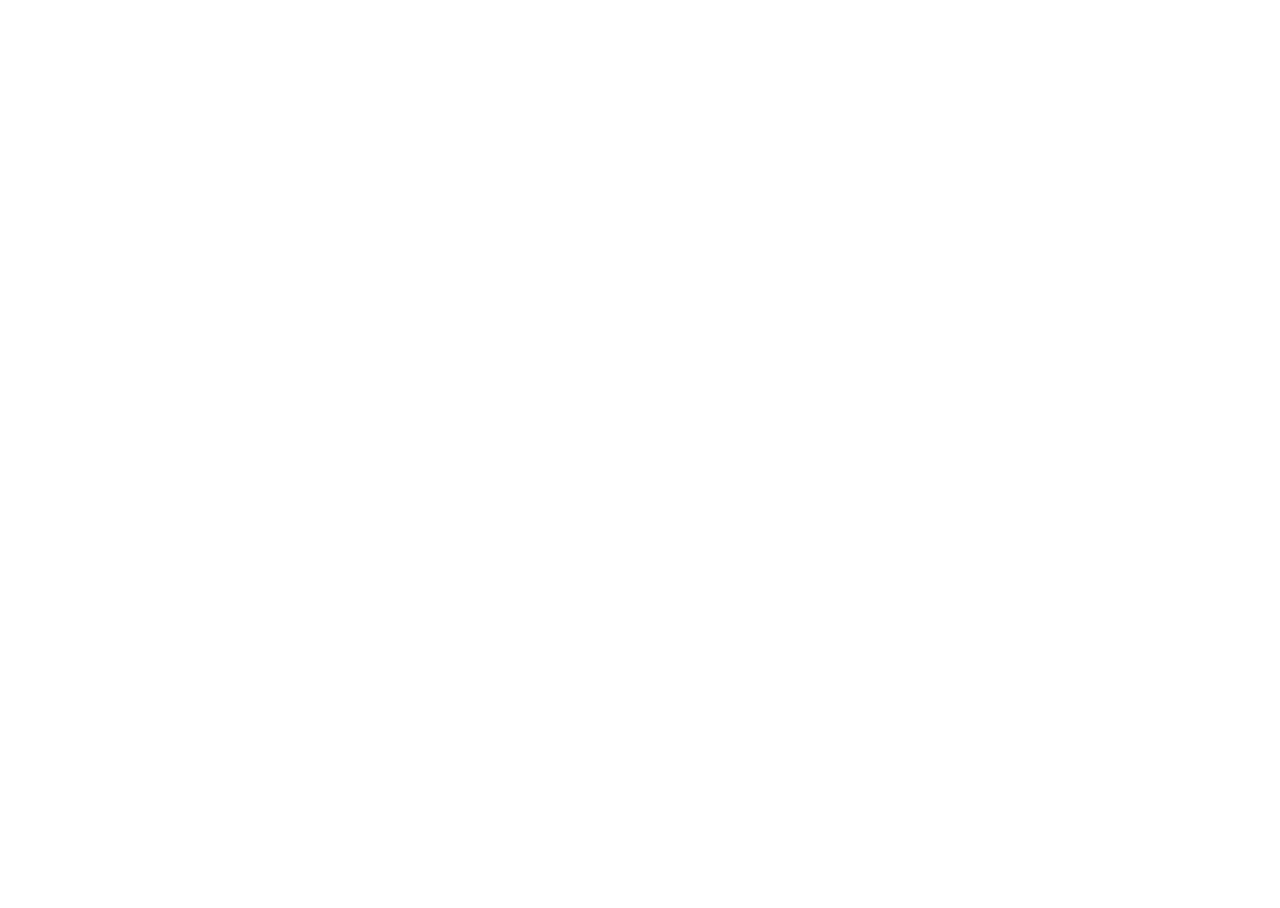
==== index.html @ 32a4a2d3 "Redeploy: UX/a11y polish pass (water-gun fixes, core-loop accessibility)" ====
<!DOCTYPE html>
<html lang="en">
  <head>
    <meta charset="utf-8" />
    <meta httpEquiv="X-UA-Compatible" content="IE=edge" />
    <meta name="viewport" content="width=device-width, initial-scale=1, shrink-to-fit=no" />
    <title>Trashure-Hunters</title>
    <!-- The `react-native-web` recommended style reset: https://necolas.github.io/react-native-web/docs/setup/#root-element -->
    <style id="expo-reset">
      /* These styles make the body full-height */
      html,
      body {
        height: 100%;
      }
      /* These styles disable body scrolling if you are using <ScrollView> */
      body {
        overflow: hidden;
      }
      /* These styles make the root element full-height */
      #root {
        display: flex;
        height: 100%;
        flex: 1;
      }
    </style>
  <link rel="preload" href="/th-mvp-web/_expo/static/css/global-a8b266461d6827c52dbef5b8b1dec9c6.css" as="style"><link rel="stylesheet" href="/th-mvp-web/_expo/static/css/global-a8b266461d6827c52dbef5b8b1dec9c6.css"><link rel="icon" href="/th-mvp-web/favicon.ico" /></head>

  <body>
    <!-- Use static rendering with Expo Router to support running without JavaScript. -->
    <noscript>
      You need to enable JavaScript to run this app.
    </noscript>
    <!-- The root element for your Expo app. -->
    <div id="root"></div>
  <script src="/th-mvp-web/_expo/static/js/web/entry-66e87b2e5106ac59473960114c6f287f.js" defer></script>
</body>
</html>
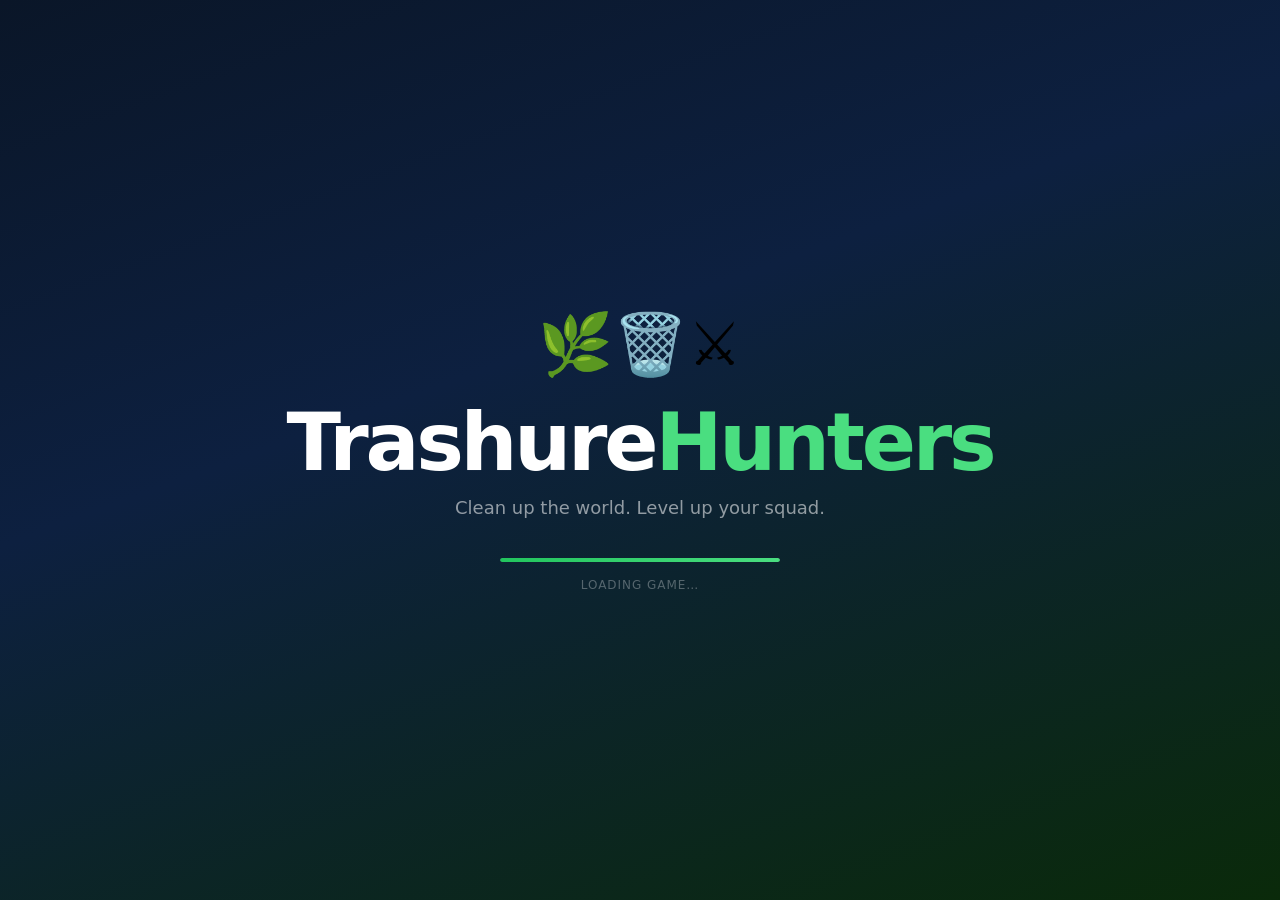
==== commit c79d98e4: "feat: branded loading screen — TH splash covers 4MB bundle load, emoji Elemonsters, progress bar, au" ====
--- a/index.html
+++ b/index.html
@@ -4,7 +4,10 @@
     <meta charset="utf-8" />
     <meta httpEquiv="X-UA-Compatible" content="IE=edge" />
     <meta name="viewport" content="width=device-width, initial-scale=1, shrink-to-fit=no" />
-    <title>Trashure-Hunters</title>
+    <title>Trashure-Hunters — Clean the World, Level Up</title>
+    <meta name="description" content="The eco-game where real-world trash cleanup earns XP, spawns Elemonsters, and saves the planet. Free to play.">
+    <meta property="og:title" content="Trashure-Hunters">
+    <meta property="og:description" content="Clean the world. Level up your squad.">
     <!-- The `react-native-web` recommended style reset: https://necolas.github.io/react-native-web/docs/setup/#root-element -->
     <style id="expo-reset">
       /* These styles make the body full-height */
@@ -23,15 +26,57 @@
         flex: 1;
       }
     </style>
-  <link rel="preload" href="/th-mvp-web/_expo/static/css/global-a8b266461d6827c52dbef5b8b1dec9c6.css" as="style"><link rel="stylesheet" href="/th-mvp-web/_expo/static/css/global-a8b266461d6827c52dbef5b8b1dec9c6.css"><link rel="icon" href="/th-mvp-web/favicon.ico" /></head>
+  <link rel="preload" href="/th-mvp-web/_expo/static/css/global-cc6da339935f0fd5939b30e36b862b6a.css" as="style"><link rel="stylesheet" href="/th-mvp-web/_expo/static/css/global-cc6da339935f0fd5939b30e36b862b6a.css"><link rel="icon" href="/th-mvp-web/favicon.ico" /></head>
 
   <body>
+
+  <style>
+    #th-splash{position:fixed;inset:0;z-index:9999;
+      background:linear-gradient(160deg,#0a1628 0%,#0d2040 40%,#0a2a0a 100%);
+      display:flex;flex-direction:column;align-items:center;justify-content:center;
+      font-family:system-ui,-apple-system,sans-serif;
+      transition:opacity .6s ease,transform .6s ease;
+    }
+    #th-splash.fade{opacity:0;transform:scale(1.02);pointer-events:none}
+    .th-logo{font-size:clamp(42px,10vw,80px);font-weight:900;letter-spacing:-.04em;color:#fff;margin-bottom:8px}
+    .th-logo em{font-style:normal;color:#4ade80}
+    .th-sub{font-size:clamp(14px,3vw,18px);color:rgba(255,255,255,.55);margin-bottom:40px;font-weight:300}
+    .th-bar-wrap{width:min(280px,72vw);height:4px;background:rgba(255,255,255,.12);border-radius:2px;overflow:hidden;margin-bottom:16px}
+    .th-bar{height:100%;width:0;border-radius:2px;background:linear-gradient(90deg,#22c55e,#4ade80);
+      animation:thLoad 2.8s cubic-bezier(.4,0,.6,1) forwards}
+    @keyframes thLoad{0%{width:0}60%{width:72%}85%{width:88%}100%{width:100%}}
+    .th-hint{font-size:12px;color:rgba(255,255,255,.3);letter-spacing:.08em;text-transform:uppercase}
+    .th-elemonster{font-size:clamp(36px,8vw,60px);margin-bottom:16px;animation:float 3s ease-in-out infinite}
+    @keyframes float{0%,100%{transform:translateY(0)}50%{transform:translateY(-8px)}}
+  </style>
+  <div id="th-splash">
+    <div class="th-elemonster">🌿🗑️⚔️</div>
+    <div class="th-logo">Trashure<em>Hunters</em></div>
+    <div class="th-sub">Clean up the world. Level up your squad.</div>
+    <div class="th-bar-wrap"><div class="th-bar"></div></div>
+    <div class="th-hint">Loading game…</div>
+  </div>
+  <script>
+    (function(){
+      var splash = document.getElementById('th-splash');
+      var start = Date.now();
+      var minShow = 2200; // ms
+      function tryHide(){
+        var elapsed = Date.now()-start;
+        if(elapsed >= minShow){ splash.classList.add('fade'); setTimeout(function(){ splash.style.display='none'; },650); }
+        else { setTimeout(tryHide, minShow - elapsed); }
+      }
+      // Hide after bundle loads or after min time
+      window.addEventListener('load', tryHide);
+      setTimeout(tryHide, 4000); // failsafe
+    })();
+  </script>
     <!-- Use static rendering with Expo Router to support running without JavaScript. -->
     <noscript>
       You need to enable JavaScript to run this app.
     </noscript>
     <!-- The root element for your Expo app. -->
     <div id="root"></div>
-  <script src="/th-mvp-web/_expo/static/js/web/entry-66e87b2e5106ac59473960114c6f287f.js" defer></script>
+  <script src="/th-mvp-web/_expo/static/js/web/entry-bdb1678af7050f4cfd289c5731dd463a.js" defer></script>
 </body>
 </html>
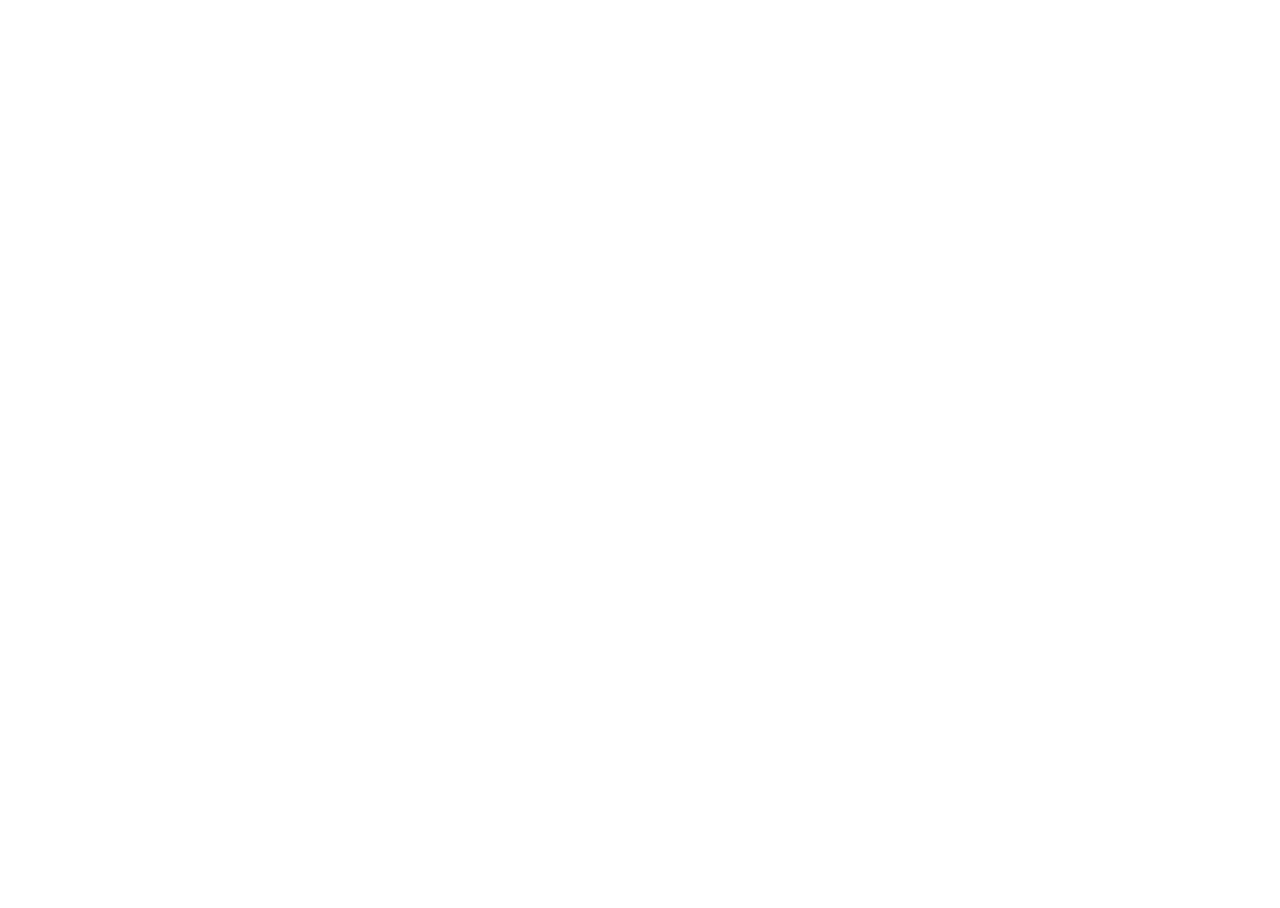
==== commit 493412b7: "Redeploy: GrimeZone realm art + leaderboard/profile/auth branding (mvp-push fcd4080a3)" ====
--- a/index.html
+++ b/index.html
@@ -4,10 +4,7 @@
     <meta charset="utf-8" />
     <meta httpEquiv="X-UA-Compatible" content="IE=edge" />
     <meta name="viewport" content="width=device-width, initial-scale=1, shrink-to-fit=no" />
-    <title>Trashure-Hunters — Clean the World, Level Up</title>
-    <meta name="description" content="The eco-game where real-world trash cleanup earns XP, spawns Elemonsters, and saves the planet. Free to play.">
-    <meta property="og:title" content="Trashure-Hunters">
-    <meta property="og:description" content="Clean the world. Level up your squad.">
+    <title>Trashure-Hunters</title>
     <!-- The `react-native-web` recommended style reset: https://necolas.github.io/react-native-web/docs/setup/#root-element -->
     <style id="expo-reset">
       /* These styles make the body full-height */
@@ -26,57 +23,15 @@
         flex: 1;
       }
     </style>
-  <link rel="preload" href="/th-mvp-web/_expo/static/css/global-cc6da339935f0fd5939b30e36b862b6a.css" as="style"><link rel="stylesheet" href="/th-mvp-web/_expo/static/css/global-cc6da339935f0fd5939b30e36b862b6a.css"><link rel="icon" href="/th-mvp-web/favicon.ico" /></head>
+  <link rel="preload" href="/th-mvp-web/_expo/static/css/global-9409969eb21b4affa2fb20d19808b00d.css" as="style"><link rel="stylesheet" href="/th-mvp-web/_expo/static/css/global-9409969eb21b4affa2fb20d19808b00d.css"><link rel="icon" href="/th-mvp-web/favicon.ico" /></head>
 
   <body>
-
-  <style>
-    #th-splash{position:fixed;inset:0;z-index:9999;
-      background:linear-gradient(160deg,#0a1628 0%,#0d2040 40%,#0a2a0a 100%);
-      display:flex;flex-direction:column;align-items:center;justify-content:center;
-      font-family:system-ui,-apple-system,sans-serif;
-      transition:opacity .6s ease,transform .6s ease;
-    }
-    #th-splash.fade{opacity:0;transform:scale(1.02);pointer-events:none}
-    .th-logo{font-size:clamp(42px,10vw,80px);font-weight:900;letter-spacing:-.04em;color:#fff;margin-bottom:8px}
-    .th-logo em{font-style:normal;color:#4ade80}
-    .th-sub{font-size:clamp(14px,3vw,18px);color:rgba(255,255,255,.55);margin-bottom:40px;font-weight:300}
-    .th-bar-wrap{width:min(280px,72vw);height:4px;background:rgba(255,255,255,.12);border-radius:2px;overflow:hidden;margin-bottom:16px}
-    .th-bar{height:100%;width:0;border-radius:2px;background:linear-gradient(90deg,#22c55e,#4ade80);
-      animation:thLoad 2.8s cubic-bezier(.4,0,.6,1) forwards}
-    @keyframes thLoad{0%{width:0}60%{width:72%}85%{width:88%}100%{width:100%}}
-    .th-hint{font-size:12px;color:rgba(255,255,255,.3);letter-spacing:.08em;text-transform:uppercase}
-    .th-elemonster{font-size:clamp(36px,8vw,60px);margin-bottom:16px;animation:float 3s ease-in-out infinite}
-    @keyframes float{0%,100%{transform:translateY(0)}50%{transform:translateY(-8px)}}
-  </style>
-  <div id="th-splash">
-    <div class="th-elemonster">🌿🗑️⚔️</div>
-    <div class="th-logo">Trashure<em>Hunters</em></div>
-    <div class="th-sub">Clean up the world. Level up your squad.</div>
-    <div class="th-bar-wrap"><div class="th-bar"></div></div>
-    <div class="th-hint">Loading game…</div>
-  </div>
-  <script>
-    (function(){
-      var splash = document.getElementById('th-splash');
-      var start = Date.now();
-      var minShow = 2200; // ms
-      function tryHide(){
-        var elapsed = Date.now()-start;
-        if(elapsed >= minShow){ splash.classList.add('fade'); setTimeout(function(){ splash.style.display='none'; },650); }
-        else { setTimeout(tryHide, minShow - elapsed); }
-      }
-      // Hide after bundle loads or after min time
-      window.addEventListener('load', tryHide);
-      setTimeout(tryHide, 4000); // failsafe
-    })();
-  </script>
     <!-- Use static rendering with Expo Router to support running without JavaScript. -->
     <noscript>
       You need to enable JavaScript to run this app.
     </noscript>
     <!-- The root element for your Expo app. -->
     <div id="root"></div>
-  <script src="/th-mvp-web/_expo/static/js/web/entry-bdb1678af7050f4cfd289c5731dd463a.js" defer></script>
+  <script src="/th-mvp-web/_expo/static/js/web/entry-8d3d3201249db5e84133c8ca84553c86.js" defer></script>
 </body>
 </html>
